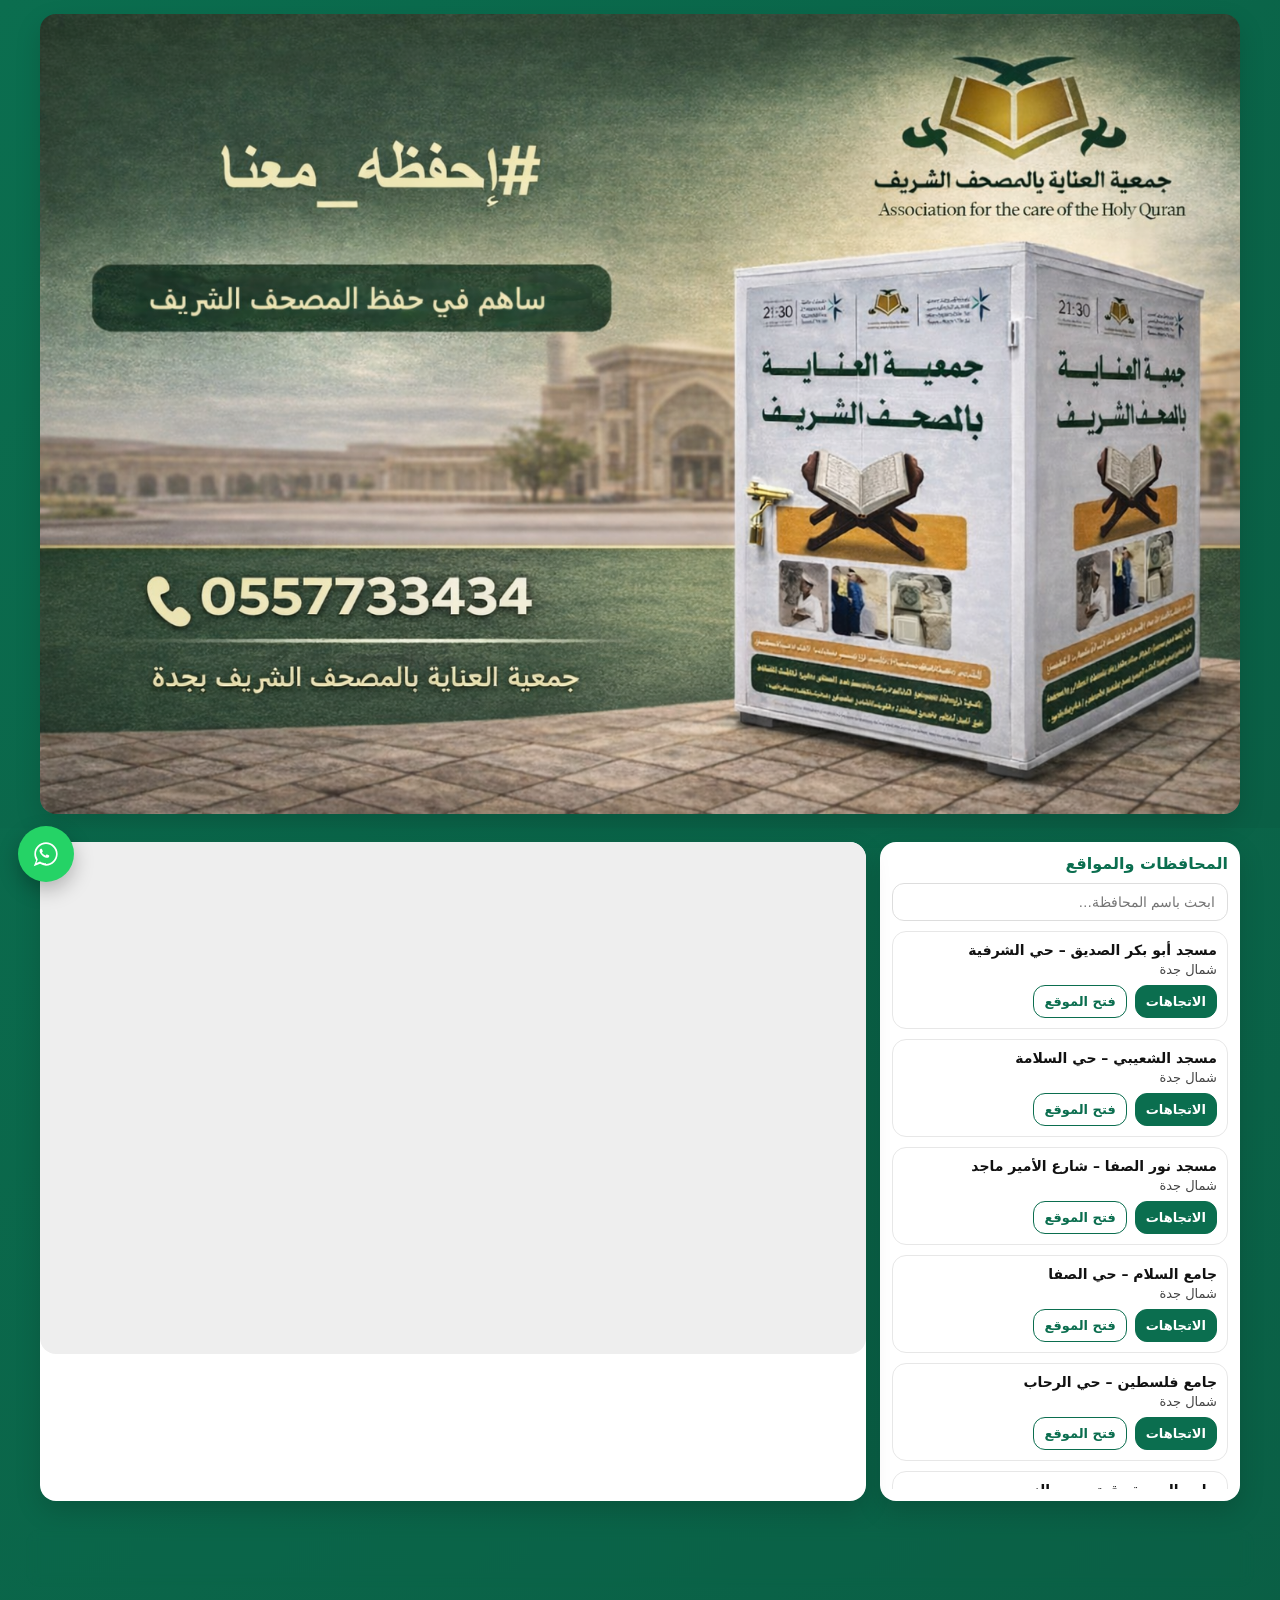
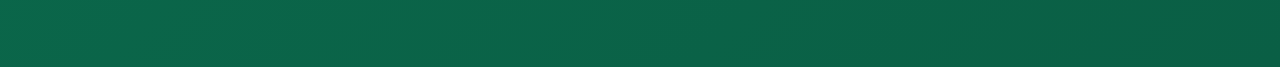
==== index.html @ 43fffc06 "Update and rename cart.html to index.html" ====
<!doctype html>
<html lang="ar" dir="rtl">
<head>
  <meta charset="utf-8" />
  <meta name="viewport" content="width=device-width, initial-scale=1" />
  <title>خريطة صناديق حفظ المصاحف القديمة - جمعية العناية بالمصحف الشريف بجدة</title>

  <style>
    :root{
      --green:#0B6E4F;
      --green2:#0A5F45;
      --bg-gradient: linear-gradient(135deg,#0B6E4F,#0A5F45);
      --card:#ffffff;
      --text:#111;
      --muted:#444;
      --shadow:0 10px 26px rgba(0,0,0,.15);
      --radius:16px;
    }

    body{
      margin:0;
      font-family:"Tajawal","Cairo",system-ui,-apple-system,Arial,sans-serif;
      background: var(--bg-gradient);
      color:var(--text);
    }

    /* ================= BANNER ================= */
    .image-header.full{
      width:100%;
      background: var(--bg-gradient);
      padding:14px;
      box-sizing:border-box;
    }

    .image-header-inner{
      max-width:1200px;
      margin:auto;
      border-radius:var(--radius);
      overflow:hidden;
      background:#0B6E4F;
      box-shadow:var(--shadow);
    }

    .image-header-inner img{
      width:100%;
      height:auto;
      display:block;
    }

    /* ================= LAYOUT ================= */
    .wrap{
      padding:14px;
      max-width:1200px;
      margin:auto;
      display:grid;
      grid-template-columns:360px 1fr;
      gap:14px;
    }

    @media (max-width:950px){
      .wrap{ grid-template-columns:1fr; }
    }

    .card{
      background:var(--card);
      border-radius:var(--radius);
      box-shadow:var(--shadow);
      overflow:hidden;
    }

    .panel{ padding:12px; }

    .panel h2{
      margin:0 0 10px;
      font-size:16px;
      color:var(--green);
      font-weight:900;
    }

    .search{
      width:100%;
      padding:10px 12px;
      border:1px solid #ddd;
      border-radius:12px;
      font-size:14px;
      margin-bottom:10px;
      outline:none;
      box-sizing:border-box;
    }

    .list{
      display:flex;
      flex-direction:column;
      gap:10px;
      max-height:62vh;
      overflow:auto;
    }

    .item{
      border:1px solid #e7e7e7;
      border-radius:14px;
      padding:10px;
      background:#fff;
    }

    .item .name{
      font-weight:900;
      font-size:14px;
      margin-bottom:4px;
    }

    .item .meta{
      font-size:13px;
      color:var(--muted);
      margin-bottom:8px;
    }

    .actions{
      display:flex;
      gap:8px;
      flex-wrap:wrap;
    }

    .btn{
      padding:8px 10px;
      border-radius:12px;
      background:var(--green);
      color:#fff;
      font-size:13px;
      font-weight:900;
      text-decoration:none;
      border:1px solid var(--green);
    }

    .btn.secondary{
      background:#fff;
      color:var(--green);
    }

    .map{
      position:relative;
      width:100%;
      padding-top:62%;
      background:#eee;
      border-radius:var(--radius);
      overflow:hidden;
    }

    .map iframe{
      position:absolute;
      inset:0;
      width:100%;
      height:100%;
      border:0;
    }

    /* ================= FOOTER ================= */
    footer{
      max-width:1200px;
      margin:14px auto 80px;
      padding:14px;
      background: rgba(255,255,255,.12);
      border-radius:var(--radius);
      box-shadow:var(--shadow);
      text-align:center;
      font-size:13px;
      color:#fff;
      backdrop-filter: blur(6px);
    }

    footer a{
      color:#fff;
      font-weight:900;
      text-decoration:none;
      border-bottom:1px dashed rgba(255,255,255,.6);
    }

    /* ================= WHATSAPP BUTTON ================= */
    .whatsapp-float{
      position:fixed;
      bottom:18px;
      left:18px;
      width:56px;
      height:56px;
      background:#25D366;
      color:#fff;
      border-radius:50%;
      display:flex;
      align-items:center;
      justify-content:center;
      font-size:28px;
      text-decoration:none;
      box-shadow:0 8px 20px rgba(0,0,0,.25);
      z-index:999;
      transition: transform .2s ease;
    }

    .whatsapp-float:hover{
      transform: scale(1.08);
    }
  </style>
</head>

<body>

<!-- ===== BANNER ===== -->
<div class="image-header full">
  <div class="image-header-inner">
    <img src="header-image.png" alt="جمعية العناية بالمصحف الشريف بجدة">
  </div>
</div>

<div class="wrap">

  <!-- القائمة -->
  <aside class="card">
    <div class="panel">
      <h2>المحافظات والمواقع</h2>
      <input id="q" class="search" type="search" placeholder="ابحث باسم المحافظة…" />
      <div id="list" class="list"></div>
    </div>
  </aside>

  <!-- الخريطة -->
 <main class="card">
  <div class="map">
    <iframe
      src="https://www.google.com/maps/d/embed?mid=16M9tLFhASEnOazJapVRLqgawecGSF1g&ehbc=2E312F"
      loading="lazy"
      allowfullscreen
      referrerpolicy="no-referrer-when-downgrade">
    </iframe>
  </div>
</main>

</div>

<footer>
  بإشراف <strong>جمعية العناية بالمصحف الشريف – جدة</strong><br>
  للتواصل: <a href="tel:0557733434" style="color:#fff;font-weight:900;">0557733434</a>
</footer>

<!-- زر واتساب -->
<a class="whatsapp-float"
   href="https://wa.me/966580756777"
   target="_blank"
   aria-label="تواصل عبر واتساب">
  <svg viewBox="0 0 32 32" width="28" height="28" fill="white" aria-hidden="true">
    <path d="M19.11 17.33c-.27-.14-1.6-.79-1.85-.88-.25-.09-.43-.14-.61.14-.18.27-.7.88-.86 1.06-.16.18-.32.2-.59.07-.27-.14-1.14-.42-2.18-1.34-.81-.72-1.35-1.61-1.51-1.88-.16-.27-.02-.42.12-.56.12-.12.27-.32.41-.48.14-.16.18-.27.27-.45.09-.18.05-.34-.02-.48-.07-.14-.61-1.47-.84-2.01-.22-.53-.45-.46-.61-.47-.16-.01-.34-.01-.52-.01-.18 0-.48.07-.73.34-.25.27-.96.94-.96 2.29s.98 2.66 1.11 2.84c.14.18 1.93 2.95 4.68 4.13.65.28 1.15.45 1.54.58.65.21 1.25.18 1.72.11.52-.08 1.6-.65 1.82-1.28.23-.63.23-1.17.16-1.28-.07-.11-.25-.18-.52-.32z"/>
    <path d="M16 2.67C8.64 2.67 2.67 8.64 2.67 16c0 2.59.77 5.02 2.1 7.06L2 30l7.15-2.75A13.25 13.25 0 0016 29.33c7.36 0 13.33-5.97 13.33-13.33C29.33 8.64 23.36 2.67 16 2.67zm0 24c-2.31 0-4.46-.63-6.32-1.73l-.45-.26-4.24 1.63 1.64-4.13-.29-.43a10.63 10.63 0 01-1.78-5.9C4.56 9.97 9.97 4.56 16 4.56S27.44 9.97 27.44 16 22.03 27.44 16 27.44z"/>
  </svg>
</a>


<script>
  const places = [
    { name:"مسجد أبو بكر الصديق – حي الشرفية", lat:21.518364071148454, lng:39.19104966748523, note:"شمال جدة" },
    { name:"مسجد الشعيبي – حي السلامة", lat:21.588307114274127, lng:39.157817042651935, note:"شمال جدة" },
    { name:"مسجد نور الصفا – شارع الأمير ماجد", lat:21.58824369710748, lng:39.19642344725843, note:"شمال جدة" },
    { name:"جامع السلام – حي الصفا", lat:21.576914506508846, lng:39.217790728084196, note:"شمال جدة" },
    { name:"جامع فلسطين – حي الرحاب", lat:21.54471251199488, lng:39.21747272883527, note:"شمال جدة" },
    { name:"جامع السيدة رقية – حي النسيم", lat:21.52021268510122, lng:39.23114754232945, note:"شمال جدة" },
    { name:"جامع نور الإيمان – البوادي", lat:21.58581537907115, lng:39.17232263691126, note:"شمال جدة" },
    { name:"جامع العسيري – المروة", lat:21.613670218713388, lng:39.20860282703393, note:"شمال جدة" },
    { name:"جامع بلال بن رباح – النسيم", lat:21.61189975024496, lng:39.15831019391822, note:"شمال جدة" },
    { name:"صندوق حفظ المصاحف – حي السامر", lat:21.572101671519867, lng:39.241621271164725, note:"شمال جدة" }
  ];

  const listEl = document.getElementById("list");
  const qEl = document.getElementById("q");

  const dir=(lat,lng)=>`https://www.google.com/maps/dir/?api=1&destination=${lat},${lng}`;
  const place=(lat,lng)=>`https://maps.google.com/?q=${lat},${lng}`;

  function render(v=""){
    listEl.innerHTML="";
    places
      .filter(p=>!v || p.name.includes(v))
      .forEach(p=>{
        listEl.innerHTML+=`
          <div class="item">
            <div class="name">${p.name}</div>
            <div class="meta">${p.note}</div>
            <div class="actions">
              <a class="btn" target="_blank" href="${dir(p.lat,p.lng)}">الاتجاهات</a>
              <a class="btn secondary" target="_blank" href="${place(p.lat,p.lng)}">فتح الموقع</a>
            </div>
          </div>`;
      });
  }
  qEl.oninput=e=>render(e.target.value);
  render();
</script>
</body>

</html>
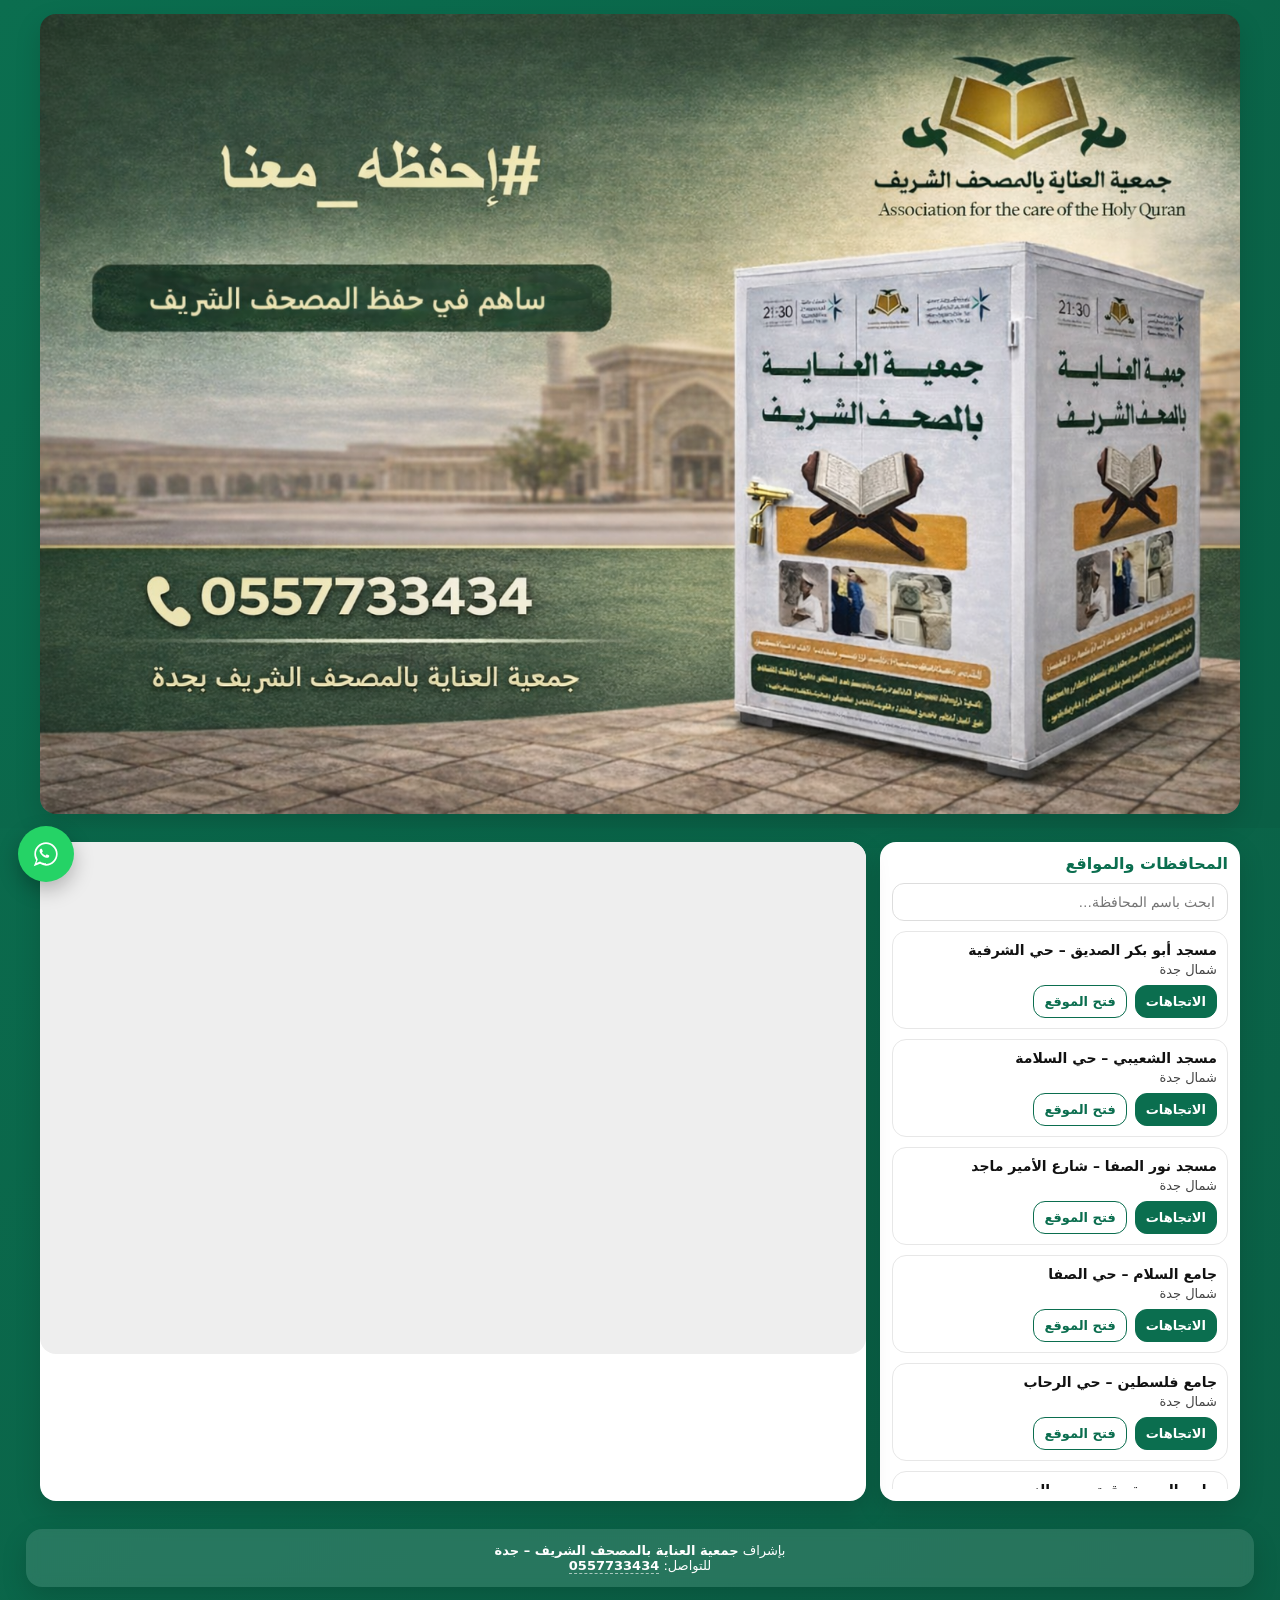
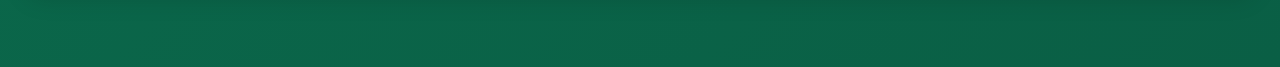
==== commit 2201a789: "Fix HTML encoding issues in index.html" ====
--- a/index.html
+++ b/index.html
@@ -242,7 +242,7 @@
 
 <!-- زر واتساب -->
 <a class="whatsapp-float"
-   href="https://wa.me/966580756777"
+   href="https://wa.me/966548884252"
    target="_blank"
    aria-label="تواصل عبر واتساب">
   <svg viewBox="0 0 32 32" width="28" height="28" fill="white" aria-hidden="true">
@@ -294,3 +294,4 @@
 </body>
 
 </html>
+
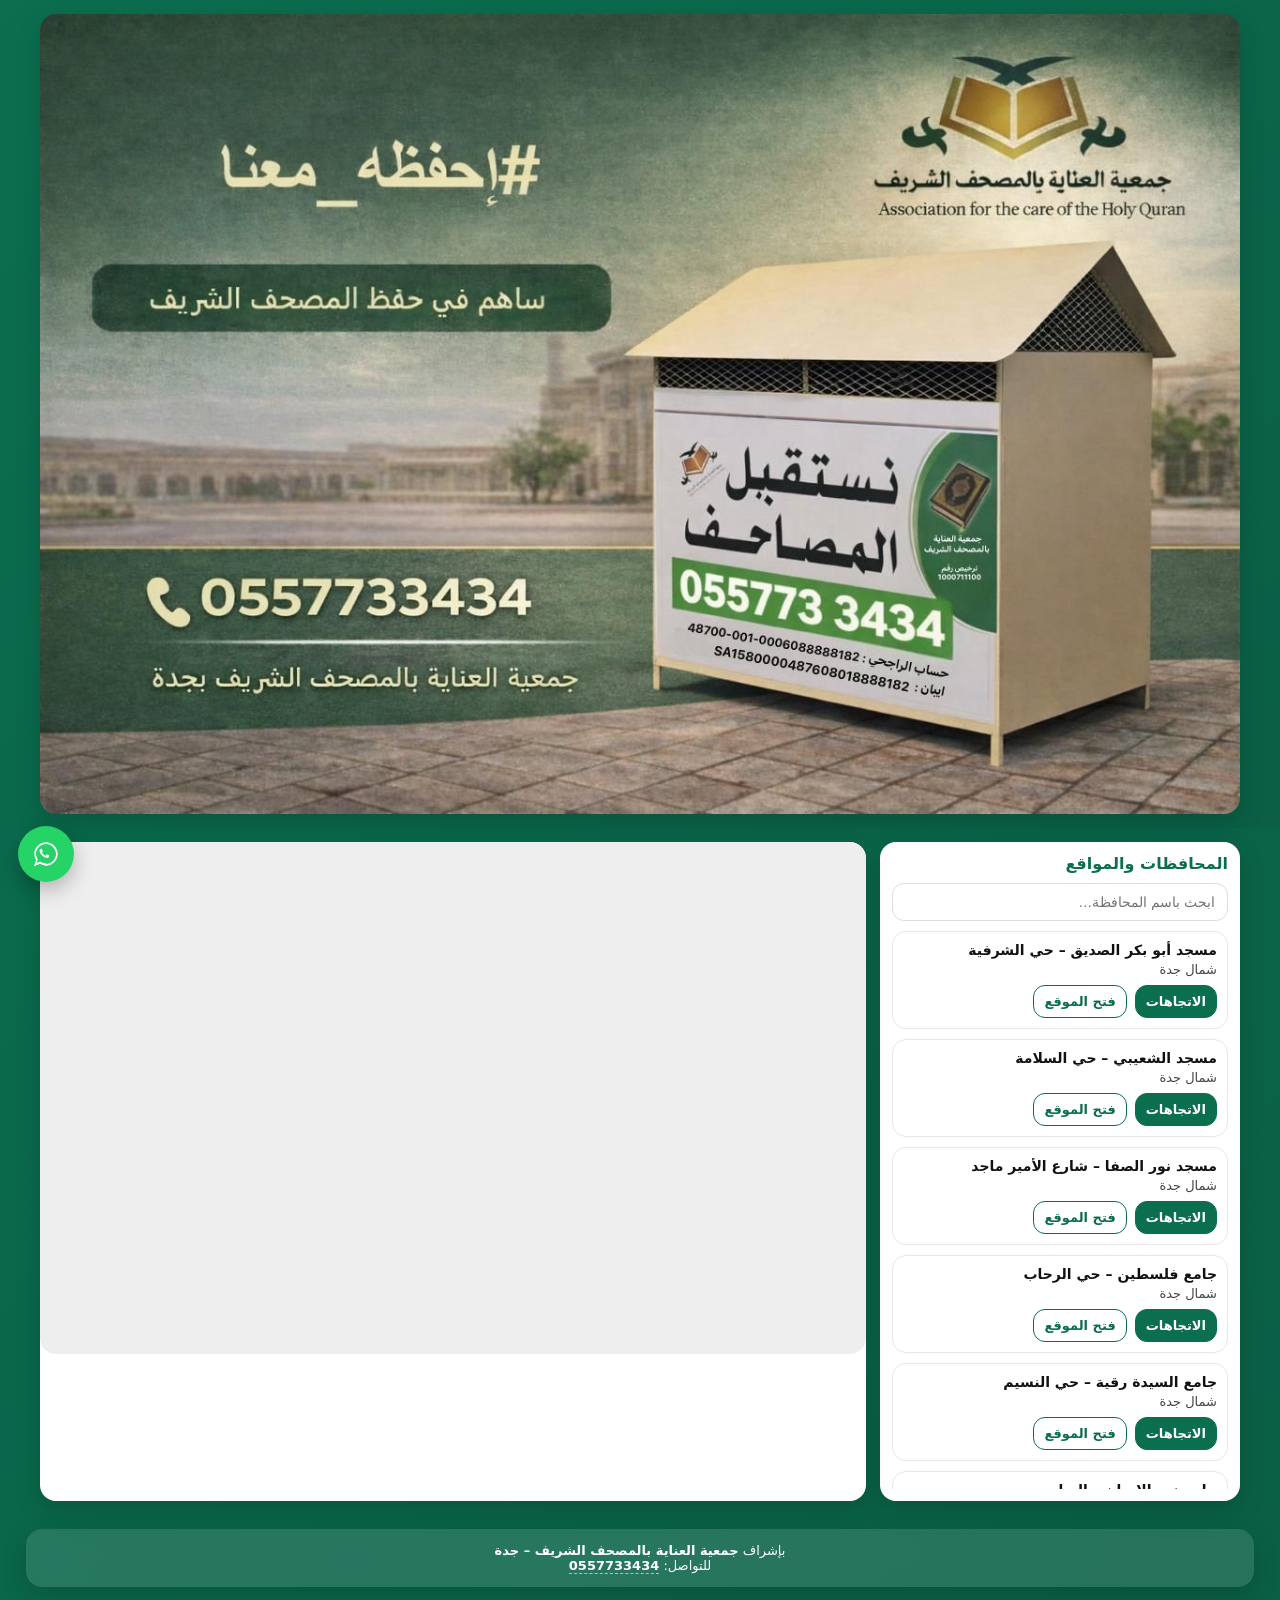
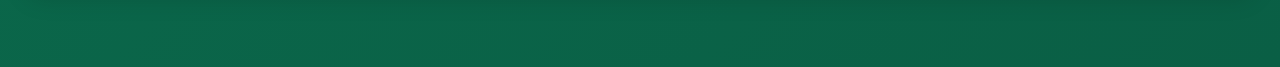
==== commit 3b5a6d9c: "Update index.html" ====
--- a/index.html
+++ b/index.html
@@ -257,13 +257,22 @@
     { name:"مسجد أبو بكر الصديق – حي الشرفية", lat:21.518364071148454, lng:39.19104966748523, note:"شمال جدة" },
     { name:"مسجد الشعيبي – حي السلامة", lat:21.588307114274127, lng:39.157817042651935, note:"شمال جدة" },
     { name:"مسجد نور الصفا – شارع الأمير ماجد", lat:21.58824369710748, lng:39.19642344725843, note:"شمال جدة" },
-    { name:"جامع السلام – حي الصفا", lat:21.576914506508846, lng:39.217790728084196, note:"شمال جدة" },
     { name:"جامع فلسطين – حي الرحاب", lat:21.54471251199488, lng:39.21747272883527, note:"شمال جدة" },
     { name:"جامع السيدة رقية – حي النسيم", lat:21.52021268510122, lng:39.23114754232945, note:"شمال جدة" },
     { name:"جامع نور الإيمان – البوادي", lat:21.58581537907115, lng:39.17232263691126, note:"شمال جدة" },
     { name:"جامع العسيري – المروة", lat:21.613670218713388, lng:39.20860282703393, note:"شمال جدة" },
-    { name:"جامع بلال بن رباح – النسيم", lat:21.61189975024496, lng:39.15831019391822, note:"شمال جدة" },
-    { name:"صندوق حفظ المصاحف – حي السامر", lat:21.572101671519867, lng:39.241621271164725, note:"شمال جدة" }
+    { name:"جامع الثنيان - حي الصفا", lat:21.60234852257403, lng:39.21705508039789, note:"شمال جدة" },
+	{ name:"جامع بلال بن رباح - حي النزهة", lat:21.61189975024496, lng:39.15831019391822, note:"شمال جدة" },
+    { name:"صندوق حفظ المصاحف – حي السامر", lat:21.572101671519867, lng:39.241621271164725, note:"شمال جدة" },
+	
+    { name:"مسجد ابن القيم – حي الروابي", lat:21.47335886811914, lng:39.263955234163475, note:"جنوب جدة" },
+    { name:"مسجد بن لادن – حي الجامعة", lat:21.48648838041194, lng:39.259558411043976, note:"جنوب جدة" },
+    { name:"مسجد الحمودي – حي الفيحاء", lat:21.486843974637726, lng:39.228238112310706, note:"جنوب جدة" },
+    { name:"بجوار قاعة زفاف – الأجاويد", lat:21.421623295421504, lng:39.29447574887615, note:"جنوب جدة" },
+    { name:"مسجد الملك سعود – شارع الملك خالد", lat:21.477456652797887, lng:39.202663457670546, note:"جنوب جدة" },
+    { name:"مقابل محطة نفط – مدائن الفهد", lat:21.464138763808123, lng:39.22365772883527, note:"جنوب جدة" },
+    { name:"الحرازات – بجوار أسواق ديمة سابقًا", lat:21.4675037138468, lng:39.37485127116472, note:"جنوب جدة" },
+
   ];
 
   const listEl = document.getElementById("list");
@@ -294,4 +303,3 @@
 </body>
 
 </html>
-
